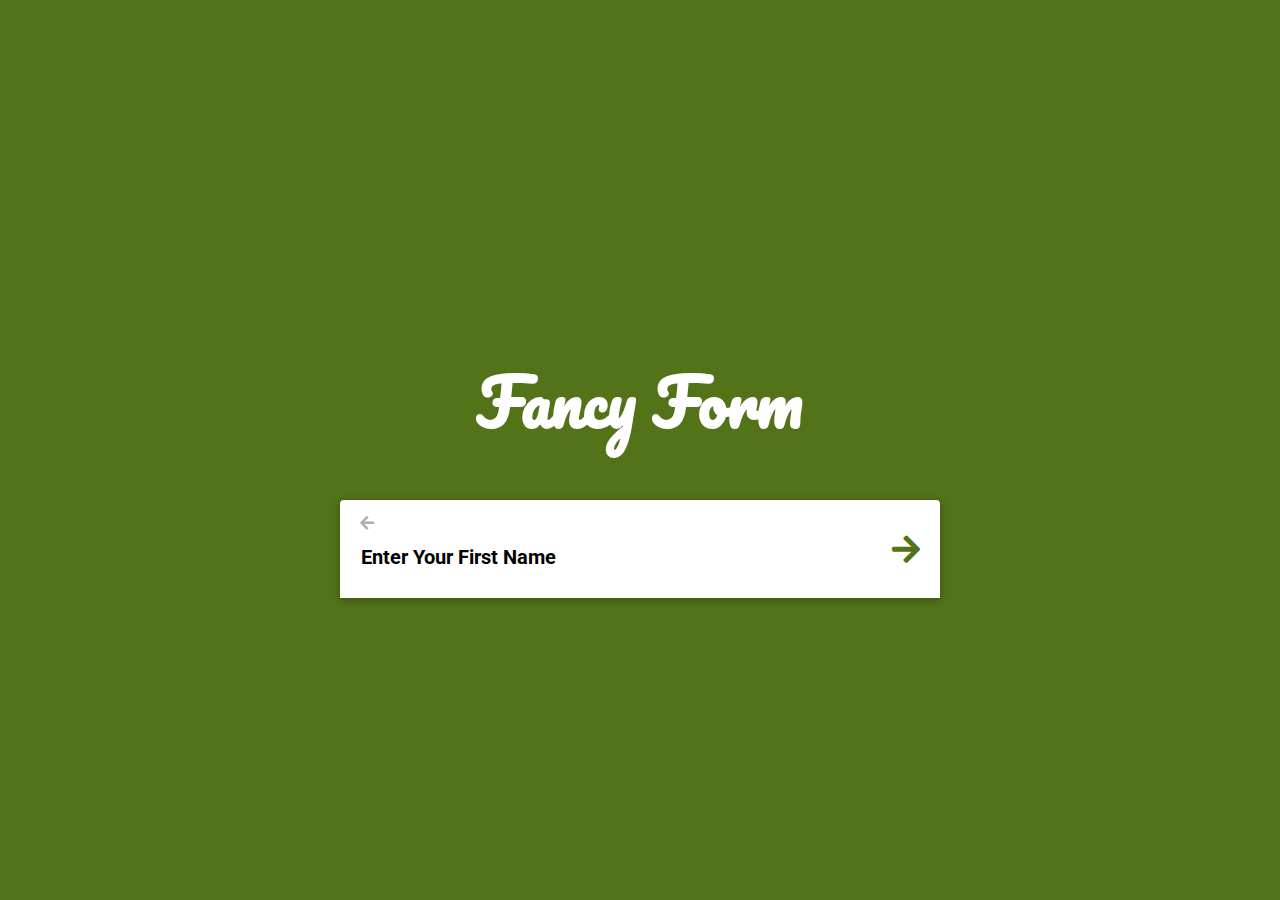
==== learn-sass/fancy-form/index.html @ 0a7dc52b "added fancy-form scss part2." ====
<!DOCTYPE html>
<html lang="en">
<head>
  <meta charset="UTF-8">
  <meta name="viewport" content="width=device-width, initial-scale=1.0">
  <meta http-equiv="X-UA-Compatible" content="ie=edge">
  <link href="https://cdn.bootcss.com/font-awesome/5.12.1/css/all.min.css" rel="stylesheet">
  <link rel="icon" href="../../assets/favicon.ico">
  <link rel="stylesheet" href="./css/style.min.css">
  <title>Fancy Form</title>
</head>
<body>
  <div class=container>
    <h1 class="logo">Fancy Form</h1>

    <div class="form-box">
      <i id="prev-btn" class="fas fa-arrow-left"></i>
      <i id="next-btn" class="fas fa-arrow-right"></i>

      <div class="input-group">
        <input id="input-field" required />
        <label id="input-label">Enter Your First Name</label>
        <div id="input-progress"></div>
      </div>

      <div id="progress-bar"></div>
    </div>
  </div>

  <script src="./index.js"></script>
</body>
</html>
---- learn-sass/fancy-form/css/style.min.css ----
@import url("https://fonts.googleapis.com/css?family=Pacifico|Roboto&display=swap");*{box-sizing:border-box}body{background-color:#527318;font-family:'Roboto', sans-serif;margin:0}h1.logo{font-family:'Pacifico', sans-serif;color:#fff;font-size:4em}.container{display:flex;flex-direction:column;height:100vh;justify-content:center;align-items:center}.form-box{background-color:#fff;position:relative;width:600px;border-top-left-radius:4px;border-top-right-radius:4px;box-shadow:0px 2px 10px rgba(0,0,0,0.3);transition:transform 0.1s ease-in-out}.form-box #next-btn{font-size:2rem;color:#527318;position:absolute;right:20px;top:50%;transform:translateY(-50%);z-index:2;float:right}.form-box #next-btn:hover{cursor:pointer;color:#8ec72a}.form-box #prev-btn{color:#b0afaf;position:absolute;top:15px;left:20px;z-index:2;float:left}.form-box #prev-btn:hover{cursor:pointer;color:#8ec72a}.form-box.close{width:0;padding:0;overflow:hidden;transition:0.8s ease-in;box-shadow:0 0 0 rgba(0,0,0,0)}.input-group{position:relative;margin-right:60px;padding:40px 20px 20px 20px;opacity:1;transition:opacity 0.3s ease-in-out}.input-group input{position:relative;border:0;font-size:20px;font-weight:bold;width:100%;background:transparent;box-shadow:none;margin:5px 0}.input-group input:focus{outline:none}.input-group #input-label{position:absolute;top:46%;left:21px;font-size:20px;font-weight:bold;pointer-events:none;transition:0.2s ease-in-out}.input-group input:valid+#input-label{top:16px;left:50px;color:#b0afaf;font-size:11px;font-weight:normal}.input-group #input-progress{border-bottom:3px solid #527318;width:0;transition:width 0.6s ease-in-out}#progress-bar{position:absolute;border-bottom-left-radius:4px;border-bottom-right-radius:4px;height:10px;background-color:#8ec72a;width:0;transition:width 0.6s ease-in-out}.error #next-btn{color:#ff2d26}.error #input-progress{color:#ff2d26}@media (max-width: 600px){.form-box{width:80%}}
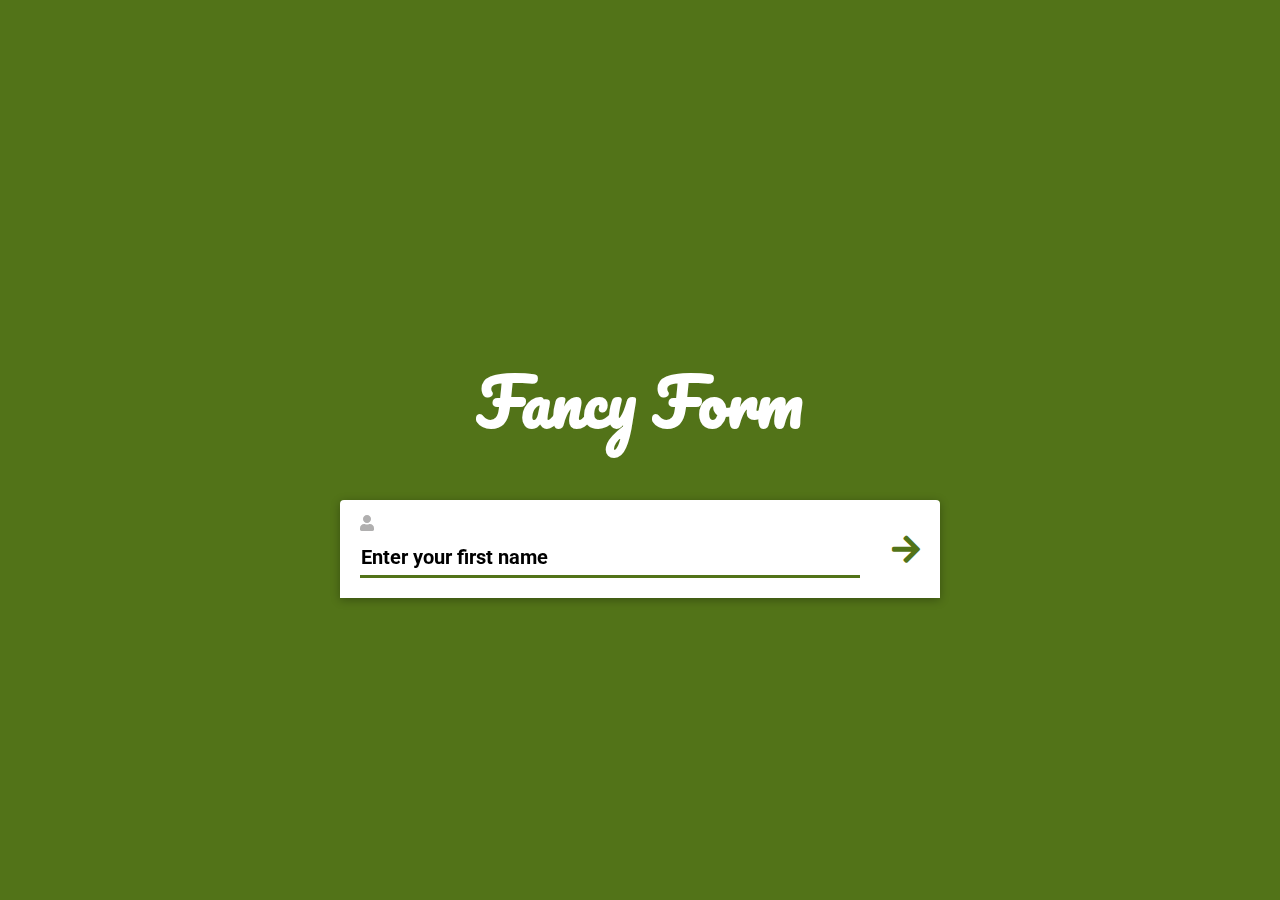
==== commit dd75cd87: "added fancy-form js part1." ====
--- a/learn-sass/fancy-form/index.html
+++ b/learn-sass/fancy-form/index.html
@@ -13,11 +13,11 @@
   <div class=container>
     <h1 class="logo">Fancy Form</h1>
 
-    <div class="form-box">
+    <div id="form-box" class="form-box">
       <i id="prev-btn" class="fas fa-arrow-left"></i>
       <i id="next-btn" class="fas fa-arrow-right"></i>
 
-      <div class="input-group">
+      <div id="input-group" class="input-group">
         <input id="input-field" required />
         <label id="input-label">Enter Your First Name</label>
         <div id="input-progress"></div>
--- a/learn-sass/fancy-form/css/style.min.css
+++ b/learn-sass/fancy-form/css/style.min.css
@@ -1 +1 @@
-@import url("https://fonts.googleapis.com/css?family=Pacifico|Roboto&display=swap");*{box-sizing:border-box}body{background-color:#527318;font-family:'Roboto', sans-serif;margin:0}h1.logo{font-family:'Pacifico', sans-serif;color:#fff;font-size:4em}.container{display:flex;flex-direction:column;height:100vh;justify-content:center;align-items:center}.form-box{background-color:#fff;position:relative;width:600px;border-top-left-radius:4px;border-top-right-radius:4px;box-shadow:0px 2px 10px rgba(0,0,0,0.3);transition:transform 0.1s ease-in-out}.form-box #next-btn{font-size:2rem;color:#527318;position:absolute;right:20px;top:50%;transform:translateY(-50%);z-index:2;float:right}.form-box #next-btn:hover{cursor:pointer;color:#8ec72a}.form-box #prev-btn{color:#b0afaf;position:absolute;top:15px;left:20px;z-index:2;float:left}.form-box #prev-btn:hover{cursor:pointer;color:#8ec72a}.form-box.close{width:0;padding:0;overflow:hidden;transition:0.8s ease-in;box-shadow:0 0 0 rgba(0,0,0,0)}.input-group{position:relative;margin-right:60px;padding:40px 20px 20px 20px;opacity:1;transition:opacity 0.3s ease-in-out}.input-group input{position:relative;border:0;font-size:20px;font-weight:bold;width:100%;background:transparent;box-shadow:none;margin:5px 0}.input-group input:focus{outline:none}.input-group #input-label{position:absolute;top:46%;left:21px;font-size:20px;font-weight:bold;pointer-events:none;transition:0.2s ease-in-out}.input-group input:valid+#input-label{top:16px;left:50px;color:#b0afaf;font-size:11px;font-weight:normal}.input-group #input-progress{border-bottom:3px solid #527318;width:0;transition:width 0.6s ease-in-out}#progress-bar{position:absolute;border-bottom-left-radius:4px;border-bottom-right-radius:4px;height:10px;background-color:#8ec72a;width:0;transition:width 0.6s ease-in-out}.error #next-btn{color:#ff2d26}.error #input-progress{color:#ff2d26}@media (max-width: 600px){.form-box{width:80%}}
+@import url("https://fonts.googleapis.com/css?family=Pacifico|Roboto&display=swap");*{box-sizing:border-box}body{background-color:#527318;font-family:'Roboto', sans-serif;margin:0}h1.logo{font-family:'Pacifico', sans-serif;color:#fff;font-size:4em}.container{display:flex;flex-direction:column;height:100vh;justify-content:center;align-items:center}.form-box{background-color:#fff;position:relative;width:600px;border-top-left-radius:4px;border-top-right-radius:4px;box-shadow:0px 2px 10px rgba(0,0,0,0.3);transition:transform 0.1s ease-in-out}.form-box #next-btn{font-size:2rem;color:#527318;position:absolute;right:20px;top:50%;transform:translateY(-50%);z-index:2;float:right}.form-box #next-btn:hover{cursor:pointer;color:#8ec72a}.form-box #prev-btn{color:#b0afaf;position:absolute;top:15px;left:20px;z-index:2;float:left}.form-box #prev-btn:hover{cursor:pointer;color:#8ec72a}.form-box.close{width:0;padding:0;overflow:hidden;transition:0.8s ease-in;box-shadow:0 0 0 rgba(0,0,0,0)}.input-group{position:relative;margin-right:60px;padding:40px 20px 20px 20px;opacity:0;transition:opacity 0.6s ease-in-out}.input-group input{position:relative;border:0;font-size:20px;font-weight:bold;width:100%;background:transparent;box-shadow:none;margin:5px 0}.input-group input:focus{outline:none}.input-group #input-label{position:absolute;top:46%;left:21px;font-size:20px;font-weight:bold;pointer-events:none;transition:0.2s ease-in-out}.input-group input:valid+#input-label{top:16px;left:50px;color:#b0afaf;font-size:11px;font-weight:normal}.input-group #input-progress{border-bottom:3px solid #527318;width:0;transition:width 1s ease-in-out}#progress-bar{position:absolute;border-bottom-left-radius:4px;border-bottom-right-radius:4px;height:10px;background-color:#8ec72a;width:0;transition:width 0.6s ease-in-out}.error #next-btn{color:#ff2d26}.error #input-progress{color:#ff2d26}@media (max-width: 600px){.form-box{width:80%}}
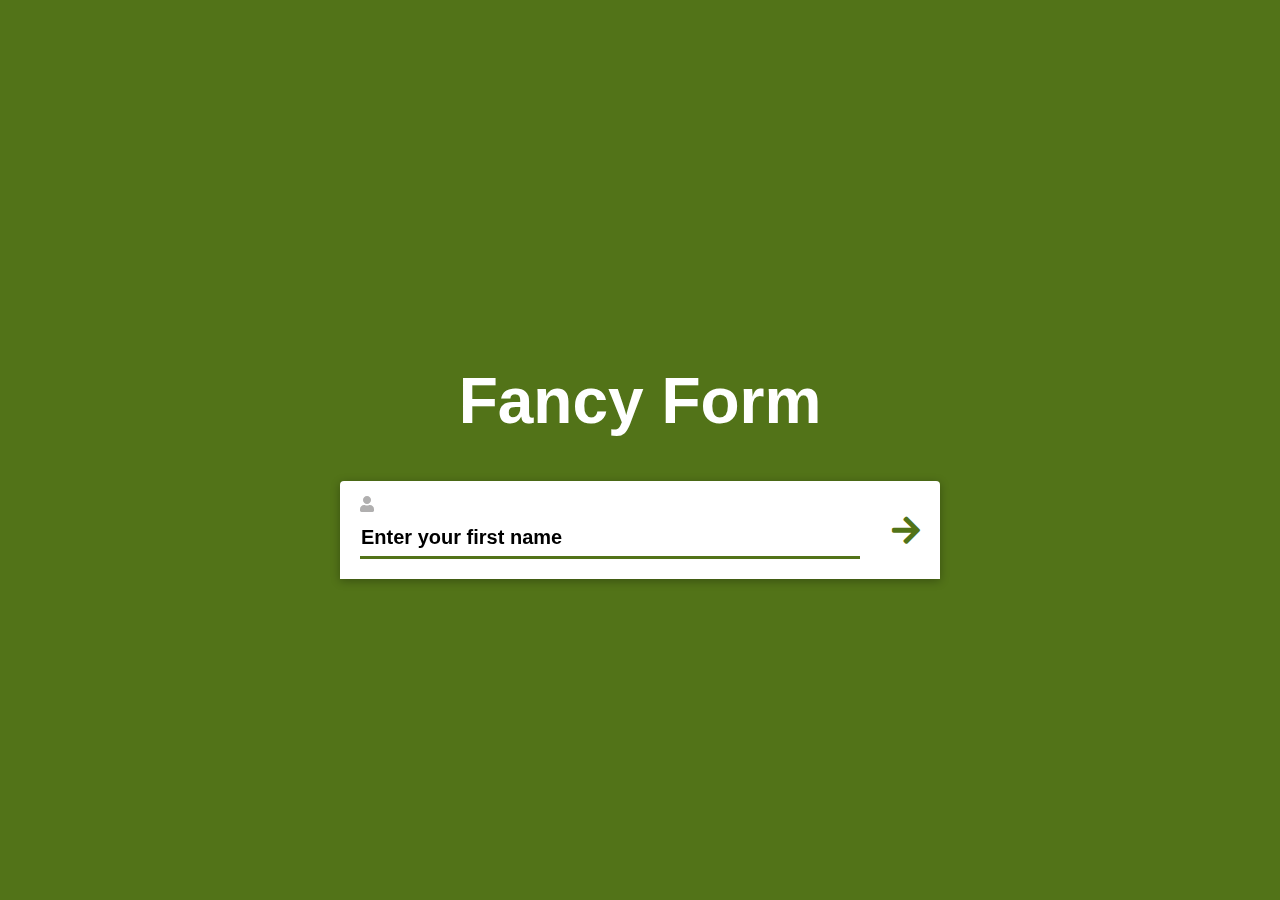
==== commit 1be54e79: "added the result part and the pass shake style." ====
--- a/learn-sass/fancy-form/index.html
+++ b/learn-sass/fancy-form/index.html
@@ -10,7 +10,7 @@
   <title>Fancy Form</title>
 </head>
 <body>
-  <div class=container>
+  <div class="container">
     <h1 class="logo">Fancy Form</h1>
 
     <div id="form-box" class="form-box">
--- a/learn-sass/fancy-form/css/style.min.css
+++ b/learn-sass/fancy-form/css/style.min.css
@@ -1 +1 @@
-@import url("https://fonts.googleapis.com/css?family=Pacifico|Roboto&display=swap");*{box-sizing:border-box}body{background-color:#527318;font-family:'Roboto', sans-serif;margin:0}h1.logo{font-family:'Pacifico', sans-serif;color:#fff;font-size:4em}.container{display:flex;flex-direction:column;height:100vh;justify-content:center;align-items:center}.form-box{background-color:#fff;position:relative;width:600px;border-top-left-radius:4px;border-top-right-radius:4px;box-shadow:0px 2px 10px rgba(0,0,0,0.3);transition:transform 0.1s ease-in-out}.form-box #next-btn{font-size:2rem;color:#527318;position:absolute;right:20px;top:50%;transform:translateY(-50%);z-index:2;float:right}.form-box #next-btn:hover{cursor:pointer;color:#8ec72a}.form-box #prev-btn{color:#b0afaf;position:absolute;top:15px;left:20px;z-index:2;float:left}.form-box #prev-btn:hover{cursor:pointer;color:#8ec72a}.form-box.close{width:0;padding:0;overflow:hidden;transition:0.8s ease-in;box-shadow:0 0 0 rgba(0,0,0,0)}.input-group{position:relative;margin-right:60px;padding:40px 20px 20px 20px;opacity:0;transition:opacity 0.6s ease-in-out}.input-group input{position:relative;border:0;font-size:20px;font-weight:bold;width:100%;background:transparent;box-shadow:none;margin:5px 0}.input-group input:focus{outline:none}.input-group #input-label{position:absolute;top:46%;left:21px;font-size:20px;font-weight:bold;pointer-events:none;transition:0.2s ease-in-out}.input-group input:valid+#input-label{top:16px;left:50px;color:#b0afaf;font-size:11px;font-weight:normal}.input-group #input-progress{border-bottom:3px solid #527318;width:0;transition:width 1s ease-in-out}#progress-bar{position:absolute;border-bottom-left-radius:4px;border-bottom-right-radius:4px;height:10px;background-color:#8ec72a;width:0;transition:width 0.6s ease-in-out}.error #next-btn{color:#ff2d26}.error #input-progress{color:#ff2d26}@media (max-width: 600px){.form-box{width:80%}}
+*{box-sizing:border-box}body{background-color:#527318;transition:background-color 0.1s ease-in-out;font-family:'Roboto', sans-serif;margin:0}h1.logo{font-family:'Pacifico', sans-serif;color:#fff;font-size:4em}.container{display:flex;flex-direction:column;height:100vh;justify-content:center;align-items:center}.form-box{background-color:#fff;position:relative;width:600px;border-top-left-radius:4px;border-top-right-radius:4px;box-shadow:0px 2px 10px rgba(0,0,0,0.3);transition:transform 0.1s ease-in-out}.form-box #next-btn{font-size:2rem;color:#527318;position:absolute;right:20px;top:50%;transform:translateY(-50%);z-index:2;float:right}.form-box #next-btn:hover{cursor:pointer;color:#8ec72a}.form-box #prev-btn{color:#b0afaf;position:absolute;top:15px;left:20px;z-index:2;float:left}.form-box #prev-btn:hover{cursor:pointer;color:#8ec72a}.form-box.close{width:0;padding:0;overflow:hidden;transition:0.8s ease-in;box-shadow:0 0 0 rgba(0,0,0,0)}.input-group{position:relative;margin-right:60px;padding:40px 20px 20px 20px;opacity:0;transition:opacity 0.6s ease-in-out}.input-group input{position:relative;border:0;font-size:20px;font-weight:bold;width:100%;background:transparent;box-shadow:none;margin:5px 0}.input-group input:focus{outline:none}.input-group #input-label{position:absolute;top:46%;left:21px;font-size:20px;font-weight:bold;pointer-events:none;transition:0.2s ease-in-out}.input-group input:valid+#input-label{top:16px;left:50px;color:#b0afaf;font-size:11px;font-weight:normal}.input-group #input-progress{border-bottom:3px solid #527318;width:0;transition:width 0.3s ease-in-out}#progress-bar{position:absolute;border-bottom-left-radius:4px;height:10px;background-color:#8ec72a;width:0;transition:width 1s ease-in-out}.error #next-btn{color:#8b1b17}.error #next-btn:hover{color:#b7241e}.error #input-progress{border-bottom:3px solid #8b1b17}.result{color:#fff;font-size:30px}@media (max-width: 600px){.form-box{width:80%}}
